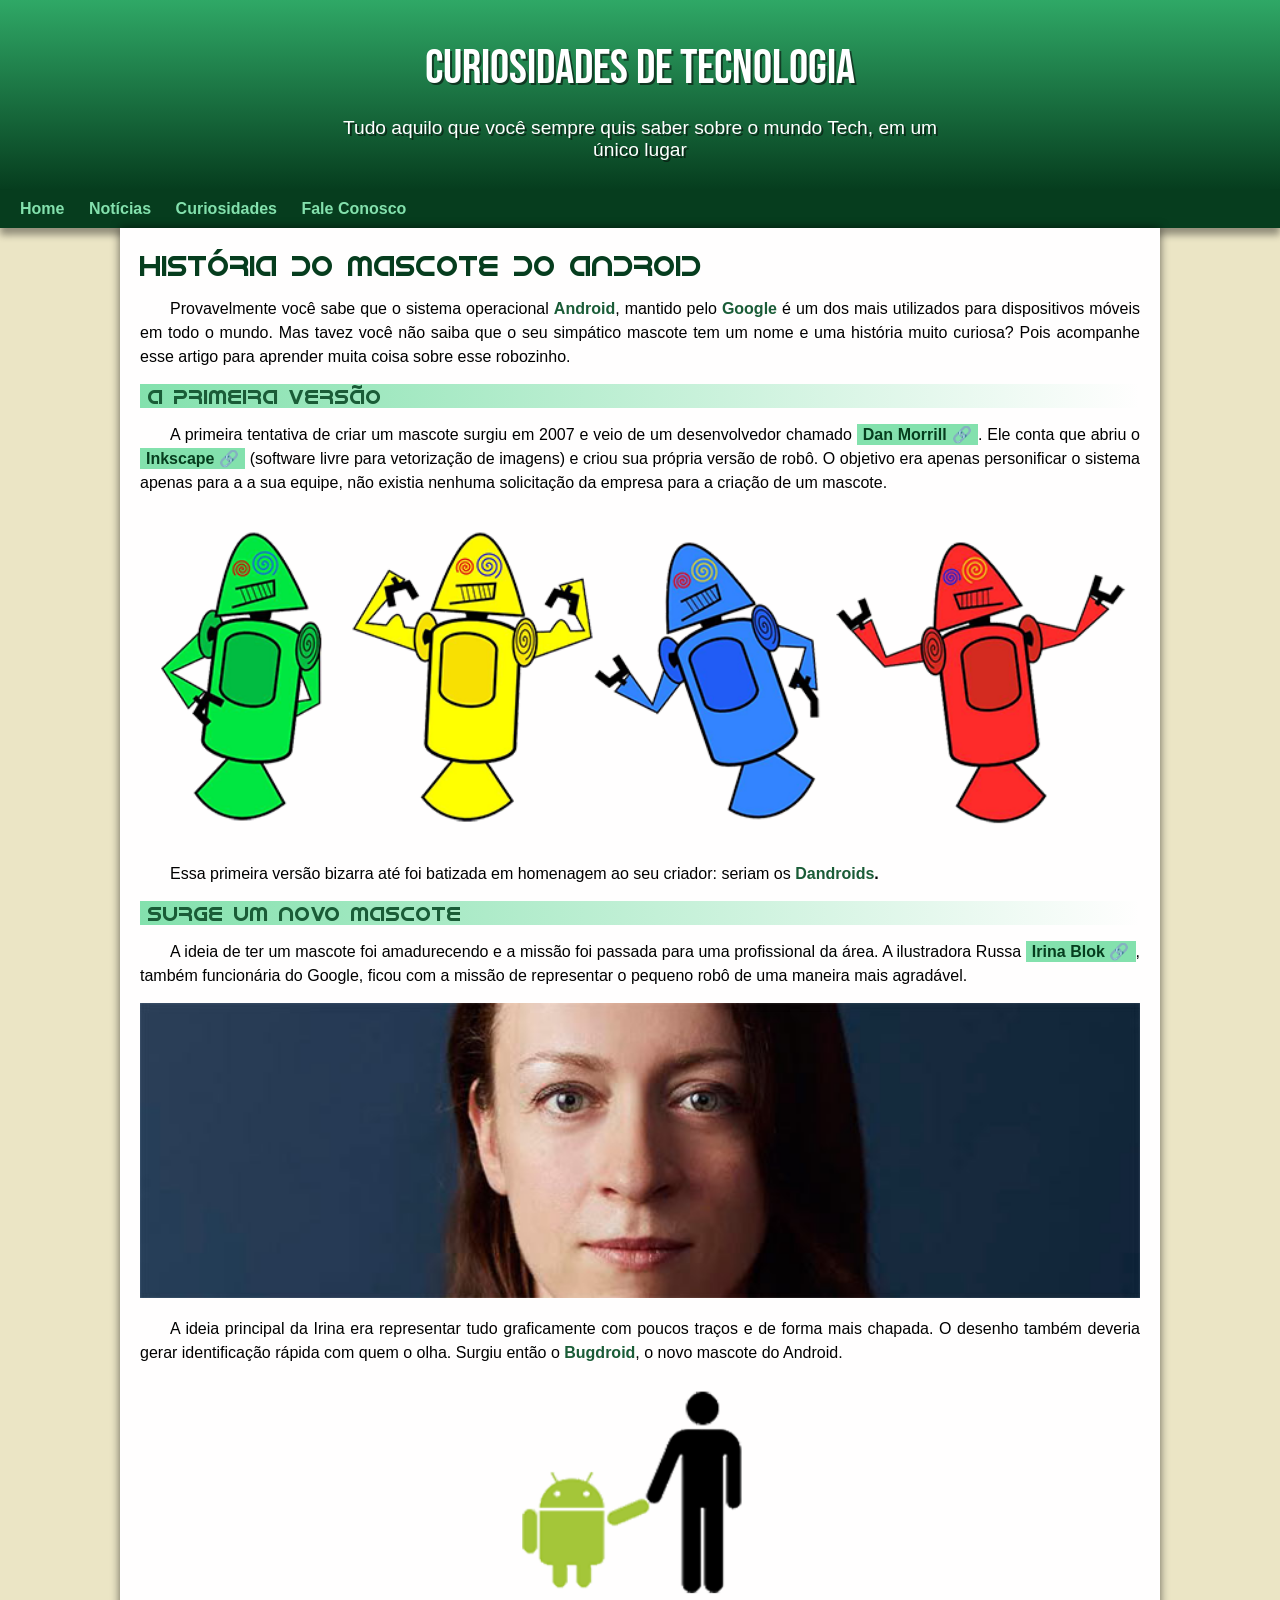
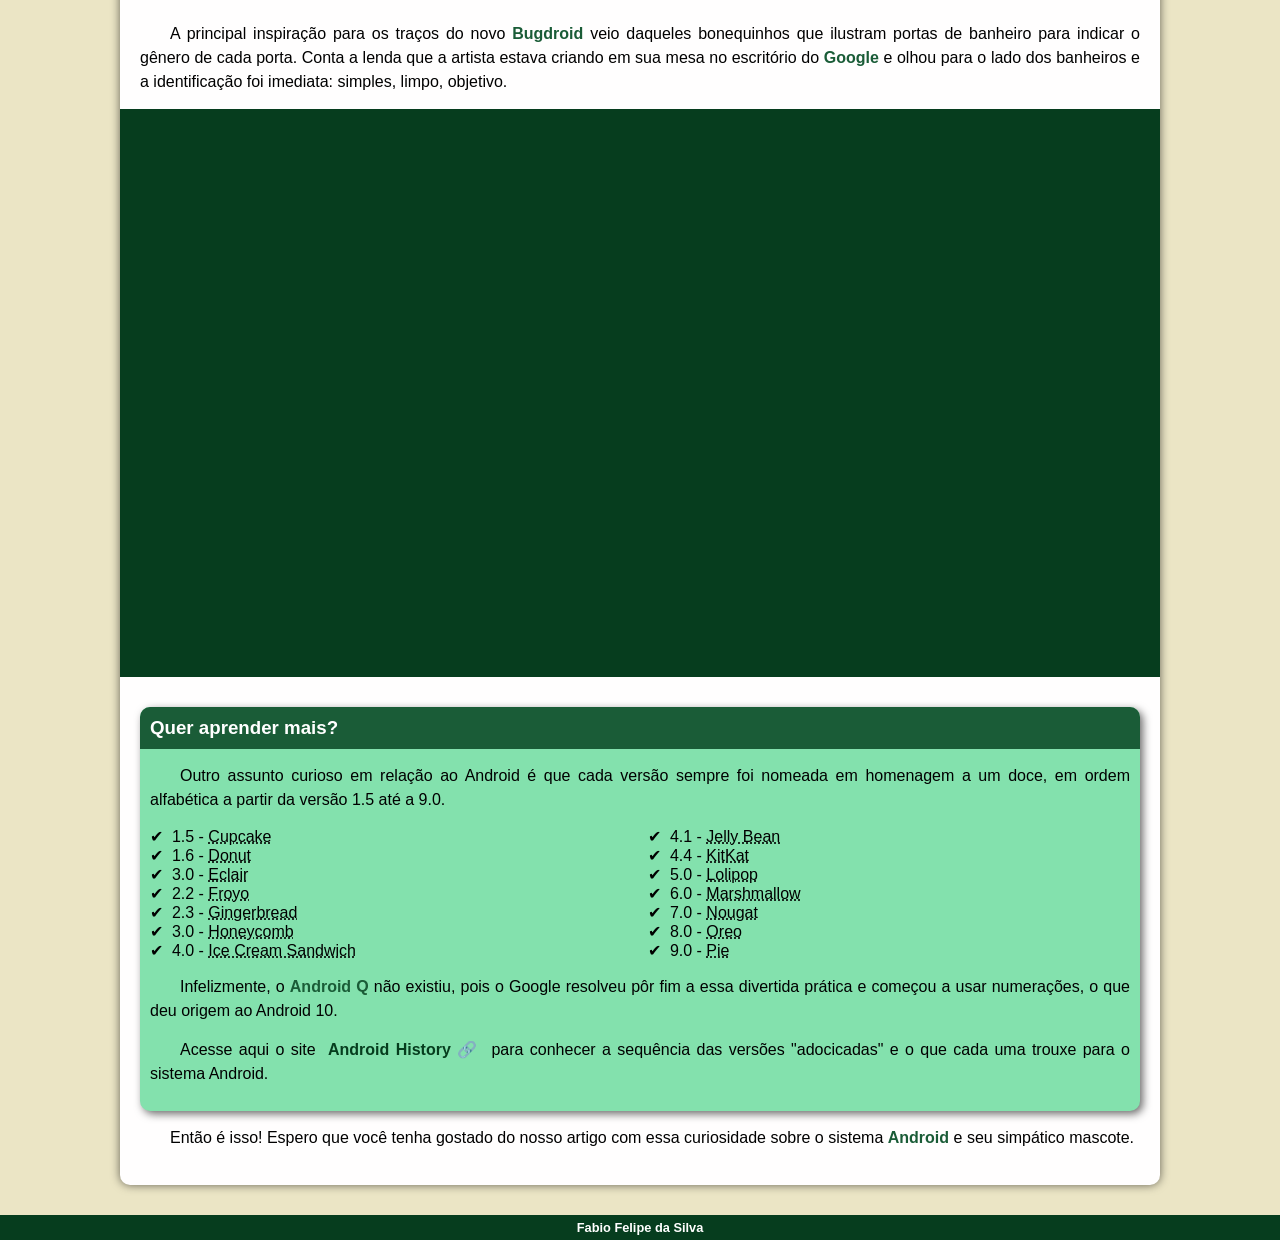
==== index.html @ e8b45b5b "arrumei o nome do arquivo index" ====
<!DOCTYPE html>
<html lang="pt-br">
<head>
    <meta charset="UTF-8">
    <meta name="viewport" content="width=device-width, initial-scale=1.0">    
    <title>Como surgiu o Android</title>
    <link rel="shortcut icon" href="imagens/favicon.ico" type="image/x-icon">
    <link rel="stylesheet" href="estilo/style.css">
 
           
       
</head>
<body>
    <header>  <!--  cabeçalho-->
        <h1> CURIOSIDADES DE TECNOLOGIA</h1>
        <p>Tudo aquilo que você sempre quis saber sobre o mundo Tech, em um único lugar
         </p> 
        </header>
         
            <nav>
                <a href="#">Home</a>
                <a href="#">Notícias</a>
                <a href="#">Curiosidades</a>
                <a href="#">Fale Conosco</a>
            </nav>
    
           
    
         <main>  <!--menu do site-->
            <article>
                        <h1> HISTÓRIA DO MASCOTE DO ANDROID</h1>
                    
                        <p>Provavelmente você sabe que o sistema operacional <strong>Android</strong>, mantido pelo <strong>Google</strong> é um dos mais utilizados para dispositivos móveis em todo o mundo. Mas tavez você não saiba que o seu simpático mascote tem um nome e uma história muito curiosa? Pois acompanhe esse artigo para aprender muita coisa sobre esse robozinho.</p>                  
                    
                    
                        <h2>A PRIMEIRA VERSÃO</h2>

                        <p>A primeira tentativa de criar um mascote surgiu em 2007 e veio de um desenvolvedor chamado <a href="https://androidcommunity.com/dan-morrill-shows-us-the-android-mascot-that-almost-was-20130103/" target="_blank" class="externo">Dan Morrill</a>. Ele conta que abriu o <a href="https://inkscape.org/pt-br/" target="_blank" class="externo">Inkscape</a> (software livre para vetorização de imagens) e criou sua própria versão de robô. O objetivo era apenas personificar o sistema apenas para a a sua equipe, não existia nenhuma solicitação da empresa para a criação de um mascote.</p>
                
                        <picture>
                            <source media="(max-width: 670px)" srcset="imagens/dan-droids-pq.png">
                            <img src="imagens/dan-droids.png" alt="1º mascote do android">
                         </picture>
                        
                        <p>Essa primeira versão bizarra até foi batizada em homenagem ao seu criador: seriam os <b> <strong>Dandroids</strong>.</b></p>

                        <h2>SURGE UM NOVO MASCOTE</h2>
                
                        <p>A ideia de ter um mascote foi amadurecendo e a missão foi passada para uma profissional da área. A ilustradora Russa <a href="https://www.irinablok.com/" target="_blank" class="externo">Irina Blok</a>, também funcionária do Google, ficou com a missão de representar o pequeno robô de uma maneira mais agradável.</p>

                        <picture>
                            <source media="(max-width: 670px)" srcset="imagens/irina-blok-pq.jpg">
                            <img src="imagens/irina-blok.jpg" alt="irina Block">
                        </picture>

                        <p>A ideia principal da Irina era representar tudo graficamente com poucos traços e de forma mais chapada. O desenho também deveria gerar identificação rápida com quem o olha. Surgiu então o <strong>Bugdroid</strong>, o novo mascote do Android.</p>

                        <img id="imagem3" src="imagens/bugdroid.png" class="pequena"  alt="Bugdroid">

                        <p>A principal inspiração para os traços do novo <strong>Bugdroid</strong> veio daqueles bonequinhos que ilustram portas de banheiro para indicar o gênero de cada porta. Conta a lenda que a artista estava criando em sua mesa no escritório do <strong>Google</strong> e olhou para o lado dos banheiros e a identificação foi imediata: simples, limpo, objetivo.</p>

                        <div class="video"><iframe width="560" height="315" src="https://www.youtube.com/embed/l2UDgpLz20M?si=kGlsVnx9sZ3QZYEs" title="YouTube video player" frameborder="0" allow="accelerometer; autoplay; clipboard-write; encrypted-media; gyroscope; picture-in-picture; web-share" referrerpolicy="strict-origin-when-cross-origin" allowfullscreen></iframe></div>
    
                        <aside>
                                <h3>Quer aprender mais? </h3>

                                <p>Outro assunto curioso em relação ao Android é que cada versão sempre foi nomeada em homenagem a um doce, em ordem alfabética a partir da versão 1.5 até a 9.0.</p>

                                <ul>
                                    <!-- a tag abbr serve para abreviação, quando paro o mouse em cima, ela diz o que significa -->
                                    <li>1.5 - <abbr title="Bolo de Copo">Cupcake</abbr></li>
                                    <li>1.6 - <abbr title="Rosquinha">Donut</abbr></li>
                                    <li>3.0 - <abbr title="Bomba">Eclair</abbr></li>
                                    <li>2.2 - <abbr title="Iogurte Congelado">Froyo</abbr></li>
                                    <li>2.3 - <abbr title="Biscoito de Gengibre">Gingerbread</abbr></li>
                                    <li>3.0 - <abbr title="Favo de Mel">Honeycomb</abbr></li>
                                    <li>4.0 - <abbr title="Sanduiche de Sorvete">Ice Cream Sandwich</abbr></li>
                                    <li>4.1 - <abbr title="Jujuba">Jelly Bean</abbr></li>
                                    <li>4.4 - <abbr title="KitKat">KitKat</abbr></li>
                                    <li>5.0 - <abbr title="Pirulito">Lolipop</abbr></li>
                                    <li>6.0 - <abbr title="Marshmallow">Marshmallow</abbr></li>
                                    <li>7.0 - <abbr title="Torrone">Nougat</abbr></li>
                                    <li>8.0 - <abbr title="Oreo">Oreo</abbr></li>
                                    <li>9.0 - <abbr title="Torta">Pie</abbr></li>
                                </ul>

                                <p>Infelizmente, o <strong>Android Q</strong> não existiu, pois o Google resolveu pôr fim a essa divertida prática e começou a usar numerações, o que deu origem ao Android 10.</p>

                                
                                    <p>
                                        Acesse aqui o site <a href="https://www.android.com/intl/en_uk/history/#/donut" target="_blank" class="externo">Android History</a> para conhecer a sequência das versões "adocicadas" e o que cada uma trouxe para o sistema Android.
                                    </p>
                               
                        </aside>
                        

                            <p>
                            Então é isso! Espero que você tenha gostado do nosso artigo com essa curiosidade sobre o sistema <strong>Android</strong> e seu simpático mascote.
                            </p>               
                   
                </article>
                                     
            </main>
           
                <footer>
                    <p> 
                        <a href="#">Fabio Felipe da Silva</a>
                    </p>
                </footer>
            
</body>
</html>
---- estilo/style.css ----
@charset "UTF-8";

@import url('https://fonts.googleapis.com/css2?family=Bebas+Neue&display=swap');

@font-face {
    font-family: 'Android';
    src: url('../fontes/idroid.otf') format('opentype');
    font-weight: normal;
}
/* abaixo foram criadas as váriáveis, e root significa que serve para todo o conteúdo, para criar váriáveis usa-se --nomedavariavel */
:root{
    --cor0: #ebe5c5;
    --cor1: #83e1ad;
    --cor2: #3ddc84;
    --cor3: #2fa866;
    --cor4: #1a5c37;
    --cor5: #063d1e;

    --fonte-padrao: Arial, Verdana, Helvetica, sans-serif;
    --fonte-destaque: 'Bebas Neue', sans-serif;
    --fonte-android: 'Android', sans-serif;
}
* {
    margin: 0px;
    padding: 0px;
}



body{
    background-color: var(--cor0);
    font-family: var(--fonte-padrao);
}

a.externo::after {
    content: '\00A0\1F517';
}

header{
background-image: linear-gradient(to bottom, var(--cor3), var(--cor5));
min-height: 150px;
text-align: center;
padding-top: 40px;
}

header > h1{
    color: white;
    font-family: var(--fonte-destaque);
    font-size: 3em;
    font-weight: normal;
    margin-bottom: 20px;
    text-shadow: 2px 2px 0px rgba(8, 8, 8, 0.575);
    
}

header > p {
    font-family: var(--fonte-padrao);
    font-size: 1.2em;
    color: white;
    max-width: 600px;
    padding-right: 10px;
    padding-left: 10px;
    margin: auto;
    margin-bottom: 20px;
    text-shadow: 2px 2px 0px rgba(8, 8, 8, 0.575);
}

nav {
    background-color: var(--cor5);
    padding: 10px;
    box-shadow: 0px 7px 7px rgba(0, 0, 0, 0.377);
}

nav > a{
    color: var(--cor1);
    padding: 10px;
    border-radius: 5px;
    text-decoration: none;
    font-weight: bold;
    transition-duration: 0.2s;
    
}

nav > a:hover{
    background-color: var(--cor3);
    color: var(--cor5);
}

main {
    min-width: 300px;
    max-width: 1000px;
    margin: auto;
    margin-bottom: 30px;
    padding: 20px;
    background-color: rgb(255, 254, 254);
    box-shadow: 0px 0px 10px rgba(0, 0, 0, 0.582);
    border-bottom-left-radius: 10px;
    border-bottom-right-radius: 10px ;
}

main h1 {
    color: var(--cor5);
    font-family: var(--fonte-android);
    font-weight: normal;
    font-size: 1.8em;
}

main h2 {
    font-family: var(--fonte-android);
    color: var(--cor4);
    font-size: 1.3em;
    font-weight: normal;
    background-image: linear-gradient(to right, var(--cor1), transparent);
    text-indent: 8px;
}

main p {
    margin: 15px 0px;
    text-align: justify;
    text-indent: 30px;
    font-size: 1em;
    line-height: 1.5em;
} 

main strong {
    color: var(--cor4);
    font-weight: bold;
   
}

main a {
    text-decoration: none;
    font-weight: bold;
    color: var(--cor5);
    background-color: var(--cor1);
    padding: 2px 6px;

}

main a:hover {
    text-decoration: underline;
    color: var(--cor3);
}

main img{
    width:100% ;
}

main img.pequena {
   max-width: 350px;
    display: block;
    margin: auto;
}

div.video{
    background-color: var(--cor5);
    margin: 0px -20px 30px -20px;
    padding: 18px;
    padding-bottom: 55%;
    position: relative;
}

div.video > iframe {
    position: absolute;
    top: 5%;
    left: 5%;
    width: 90%;
    height: 90%;
}

/* essa é a parte do quer aprender mais logo abaixo do vídeo, criou um bloco */
aside {
    background-color: var(--cor1);
    padding: 10px;
    border-radius: 10px;
    box-shadow: 3px 3px 8px rgba(0, 0, 0, 0.582);
}

aside > h3 {
    background-color: var(--cor4);
    color: white;
    padding: 10px;
    margin: -10px -10px 0px -10px;
    border-radius: 10px 10px 0px 0px;
    
}

/*  configurando as bolinhas "inside para dentro do quer aprender mais e dividindo a coluna em 2*/
aside > ul {
    list-style-type: '\2714\00A0\00A0'; /*para colocar alguma coisa na frente do lista, acessa o site emojipedia e no código do ícone, copia só o num do código e coloca sempre entre aspas simples e a contra barra o 00A0 é para afastar o simbolo check */
    list-style-position: inside;
    columns: 2;
}

footer {
    background-color: var(--cor5);
    color: white;
    text-align: center;
    font-size: 0.8em;
    padding: 5px;
}

footer  a {
    color: white;
    font-weight: bolder;
    text-decoration: none;
    }
    footer  a:hover{
        text-decoration: underline;
        color: var(--cor1);
    }
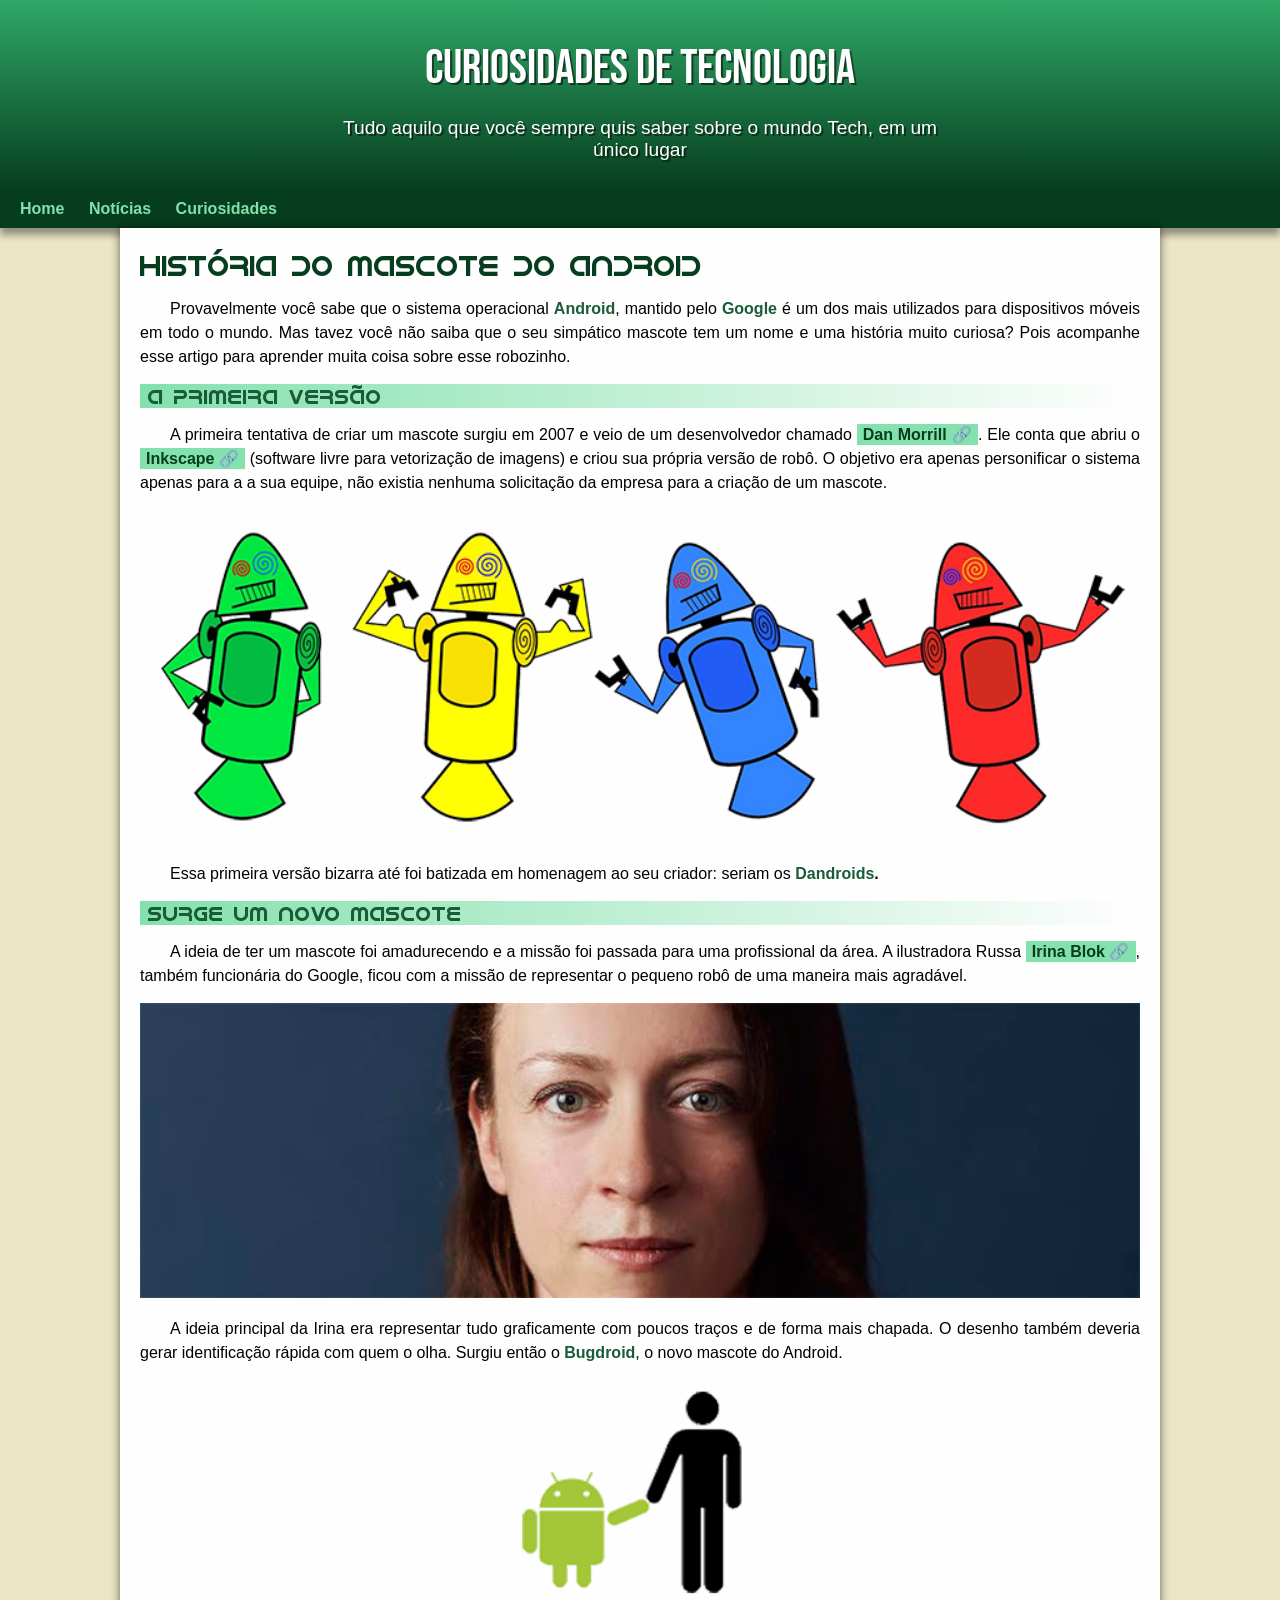
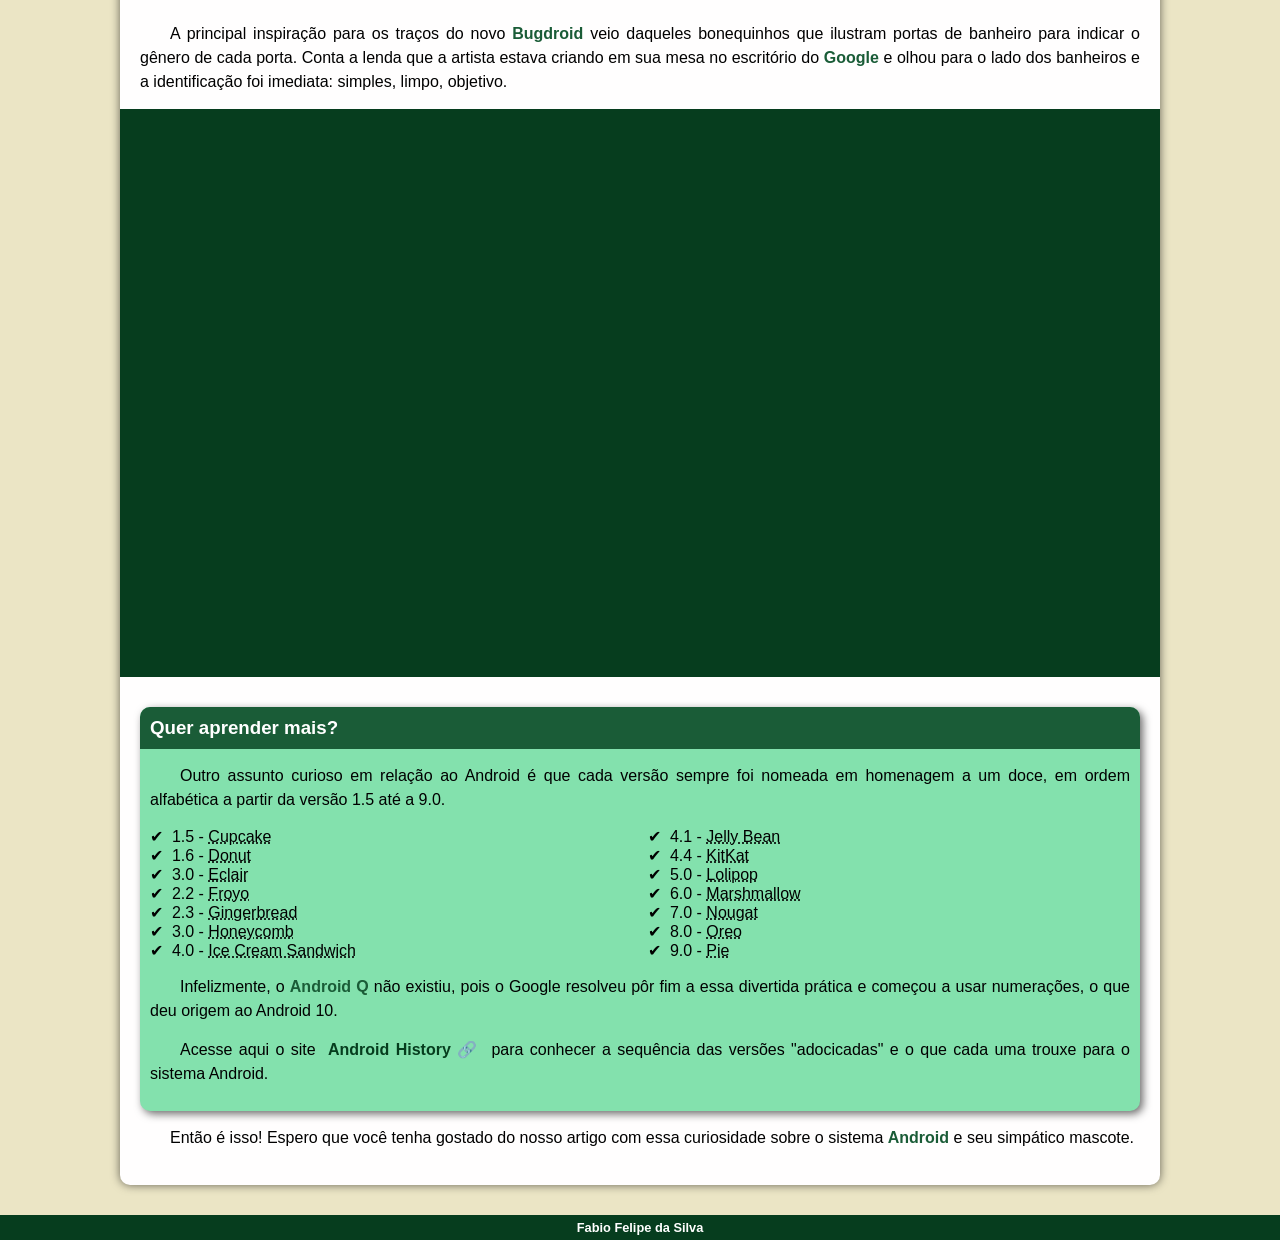
==== commit efb67f9e: "feat: atualização da página" ====
--- a/index.html
+++ b/index.html
@@ -18,10 +18,10 @@
         </header>
          
             <nav>
-                <a href="#">Home</a>
-                <a href="#">Notícias</a>
-                <a href="#">Curiosidades</a>
-                <a href="#">Fale Conosco</a>
+                <a href="/index.html">Home</a>
+                <a href="/Notícias.html">Notícias</a>
+                <a href="/Curiosidades.html">Curiosidades</a>
+        
             </nav>
     
            
--- a/estilo/style.css
+++ b/estilo/style.css
@@ -208,4 +208,91 @@
     footer  a:hover{
         text-decoration: underline;
         color: var(--cor1);
+    }
+
+    .curiosidades-grid {
+        display: grid;
+        grid-template-columns: repeat(2, minmax(0, 1fr));
+        gap: 20px;
+        margin: 25px 0;
+    }
+
+    .curiosidade-card {
+        position: relative;
+        min-height: 220px;
+        padding: 25px;
+        background-color: #f3fff8;
+        border: 1px solid var(--cor1);
+        border-radius: 12px;
+        box-shadow: 3px 3px 8px rgba(0, 0, 0, 0.12);
+    }
+
+    .curiosidade-card h2 {
+        margin: 18px 0 10px;
+        background-image: none;
+        text-indent: 0;
+    }
+
+    .curiosidade-card p {
+        text-indent: 0;
+    }
+
+    .curiosidade-card .numero {
+        display: inline-grid;
+        place-items: center;
+        width: 48px;
+        height: 48px;
+        border-radius: 50%;
+        background-color: var(--cor3);
+        color: white;
+        font-family: var(--fonte-destaque);
+        font-size: 1.25em;
+    }
+
+    .android-em-numeros {
+        margin: 30px 0;
+        padding: 20px;
+        border-radius: 12px;
+        background-image: linear-gradient(135deg, #ecfff4, #d8f8e5);
+    }
+
+    .dados {
+        display: grid;
+        grid-template-columns: repeat(3, minmax(0, 1fr));
+        gap: 15px;
+        margin: 20px 0;
+    }
+
+    .dados div {
+        display: flex;
+        flex-direction: column;
+        align-items: center;
+        padding: 15px 10px;
+        text-align: center;
+        background-color: white;
+        border-radius: 8px;
+    }
+
+    .dados strong {
+        color: var(--cor4);
+        font-size: 1.5em;
+    }
+
+    .dados span {
+        margin-top: 5px;
+    }
+
+    .encerramento {
+        text-align: center;
+    }
+
+    @media (max-width: 670px) {
+        .curiosidades-grid,
+        .dados {
+            grid-template-columns: 1fr;
+        }
+
+        .curiosidade-card {
+            min-height: auto;
+        }
     }
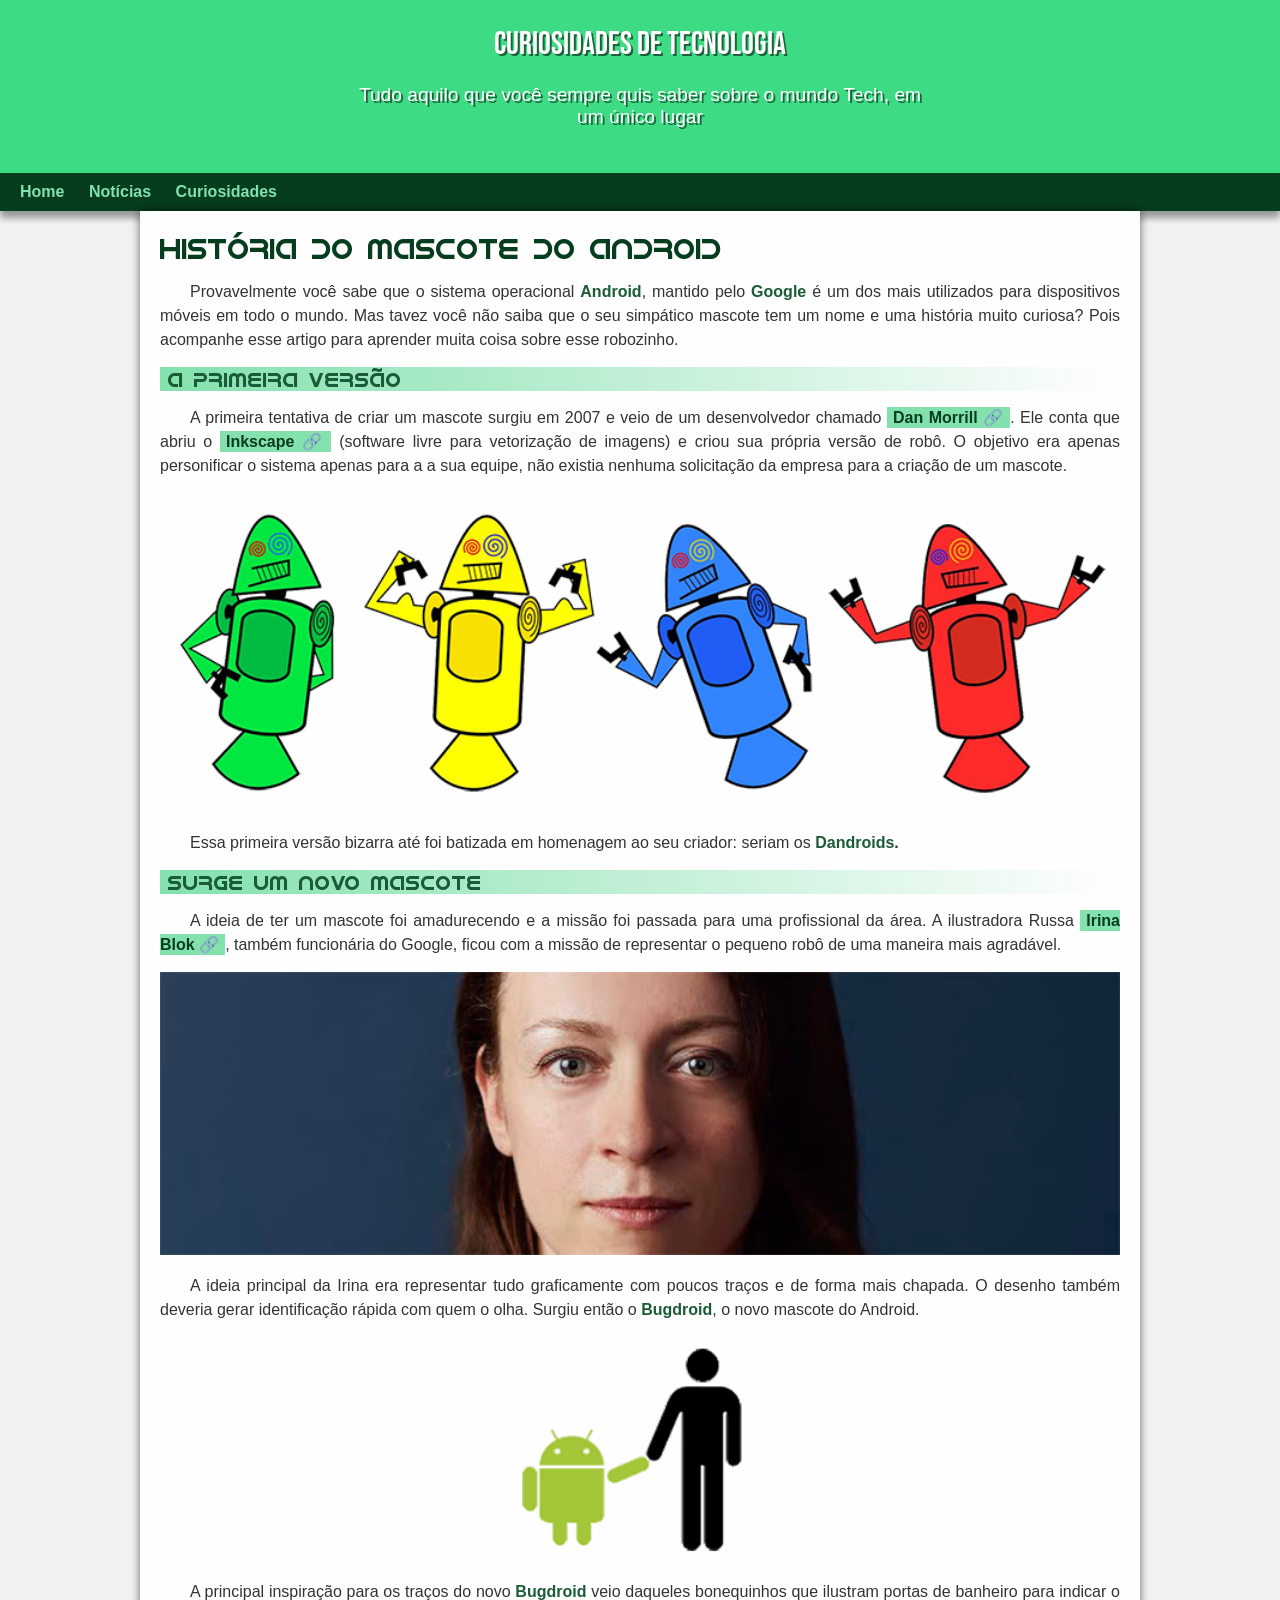
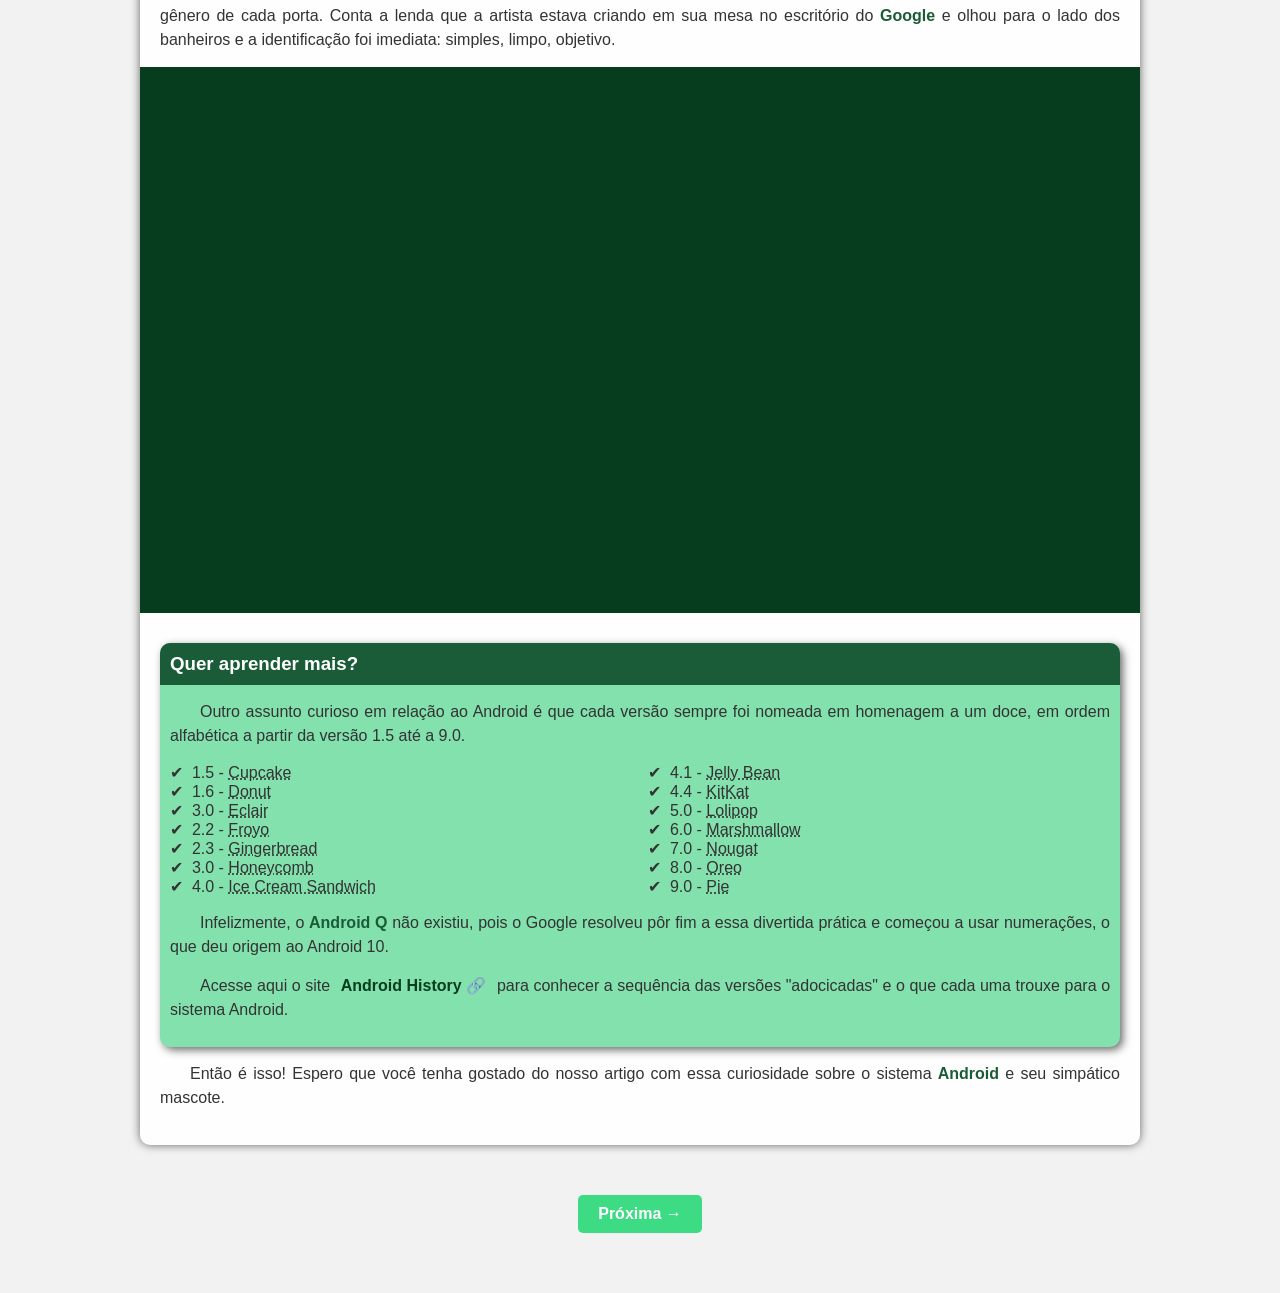
==== commit 3e4d5f59: "feat: add botões nas páginas" ====
--- a/index.html
+++ b/index.html
@@ -6,6 +6,8 @@
     <title>Como surgiu o Android</title>
     <link rel="shortcut icon" href="imagens/favicon.ico" type="image/x-icon">
     <link rel="stylesheet" href="estilo/style.css">
+    <link rel="stylesheet" href="estilo/noticias.css">
+    <link rel="stylesheet" href="estilo/navegacao.css">
  
            
        
@@ -101,12 +103,10 @@
                 </article>
                                      
             </main>
-           
-                <footer>
-                    <p> 
-                        <a href="#">Fabio Felipe da Silva</a>
-                    </p>
-                </footer>
+        <nav class="page-navigation" aria-label="Navegação entre páginas">
+            
+            <a class="btn proxima" href="Notícias.html">Próxima →</a>
+        </nav>
             
 </body>
 </html>
--- a/estilo/noticias.css
+++ b/estilo/noticias.css
@@ -0,0 +1,81 @@
+
+    *{
+        margin:0;
+        padding:0;
+        box-sizing:border-box;
+        font-family: Arial, sans-serif;
+    }
+
+    body{
+        background:#f2f2f2;
+        color:#333;
+    }
+
+    header{
+        background:#3DDC84;
+        color:#fff;
+        padding:25px;
+        text-align:center;
+    }
+
+    header h1{
+        font-size:2rem;
+    }
+
+    .container{
+        width:90%;
+        max-width:1200px;
+        margin:30px auto;
+    }
+
+    .card{
+        background:#fff;
+        padding:20px;
+        margin-bottom:20px;
+        border-radius:10px;
+        box-shadow:0 2px 10px rgba(0,0,0,0.1);
+        transition:0.3s;
+    }
+
+    .card:hover{
+        transform:translateY(-5px);
+    }
+
+    .card h2{
+        color:#0B8043;
+        margin-bottom:10px;
+    }
+
+    .card p{
+        line-height:1.6;
+        margin-bottom:15px;
+    }
+
+    .btn{
+        display:inline-block;
+        background:#3DDC84;
+        color:#fff;
+        text-decoration:none;
+        padding:10px 20px;
+        border-radius:5px;
+        transition:0.3s;
+    }
+
+    .btn:hover{
+        background:#2DB96D;
+    }
+    .btn.proxima {
+    display: table;
+    margin: 20px auto 30px;
+}
+.btn.voltar {
+    display: table;
+    margin: 20px auto 30px;
+}
+    footer{
+        text-align:center;
+        padding:20px;
+        background:#222;
+        color:#fff;
+        margin-top:40px;
+    }
--- a/estilo/navegacao.css
+++ b/estilo/navegacao.css
@@ -0,0 +1,33 @@
+.page-navigation {
+    display: flex;
+    justify-content: space-between;
+    align-items: center;
+    gap: 16px;
+    width: 90%;
+    max-width: 1000px;
+    margin: 20px auto 30px;
+    padding: 0;
+    background: transparent;
+    box-shadow: none;
+}
+
+.page-navigation .btn {
+    display: inline-block;
+    padding: 10px 20px;
+    border-radius: 5px;
+    background-color: #3ddc84;
+    color: #fff;
+    font-weight: bold;
+    text-decoration: none;
+    transition: background-color 0.3s;
+}
+
+.page-navigation .btn:hover {
+    background-color: #2db96d;
+}
+
+@media (max-width: 400px) {
+    .page-navigation .btn {
+        padding: 10px 14px;
+    }
+}
